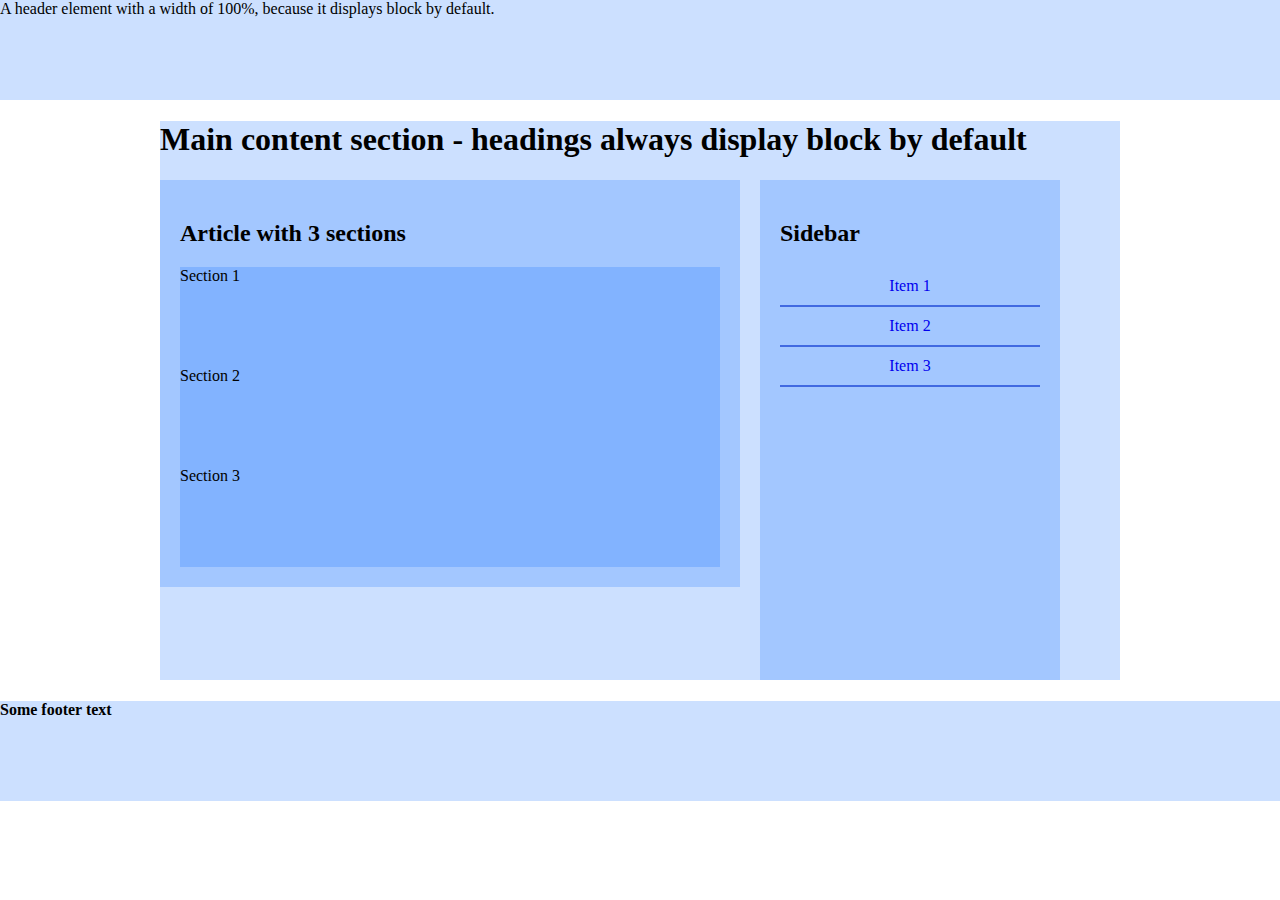
==== midterm/index.html @ bb3ad182 "website presentation" ====
<!-- Layout 1, Pixels -->

<!DOCTYPE html>
<html>
	<head>
		<!-- This is used to define the alphabet my css fonts will be using. Forgetting this will make the fonts show up all wacky with black boxed characters -->
		<meta charset="utf-8">
		<!-- Below tells the content to take up the entire width of the viewport at the scale of 1. This is important for media queries -->
		<meta name="viewport" content="width=device-width, initial-scale=1">
		<!-- Whatever's in the title tag will show up in search engines and browsers tabs -->
		<title>Yoojin Hong Portfolio</title>
		<!-- Import the stylesheet with the path relative to where this current html file i'm working out of is -->
		<link rel="stylesheet" type="text/css" href="css/main.css">
		<link rel="stylesheet" type="text/css" href="css/layout1.css">
	</head>
	<body>
		<!-- "Semantic html tags" that's what div, header, a, etc., is. They're basically divs with a specific purpose -->

		<!-- Making a header, main, sidebar, and a footer using pixels and semantic html -->
		<header>
			A header element with a width of 100%, because it displays block by default.
		</header>
		<main class="clearfix">
			<!-- h1's are headings not THE header. CAN ONLY HAVE ONE <h1> PER PAGE. -->
			<h1>Main content section - headings always display block by default</h1>
			<article>
				<h2>Article with 3 sections</h2>
				<section>Section 1</section>
				<section>Section 2</section>
				<section>Section 3</section>
			</article>
			<!-- Means it's not the main content it's an aside -->
			<aside>
				<h2>Sidebar</h2>
				<ul class="vertical-menu">
					<li><a href="#">Item 1</a></li>
					<li><a href="#">Item 2</a></li>
					<li><a href="#">Item 3</a></li>
				</ul>
			</aside>
		</main>
		<footer>
			<h4>Some footer text</h4>
		</footer>

	</body>
</html>
---- midterm/css/main.css ----
/* Reset/Global CSS declarations to get rid of (reset) browser defaults for some tags */
/* This is because the browser has like a default margin, and if you wanted to put a picture 
in it would fuck it up */

/* So get rid of whitespace around the entire page caused by browser default*/

html, body {
	margin: 0;

}

* {
/* Below will save you from a bunch of math. OHHH I remember this is what Professor Effie 
talked about with the border-box issue*/
	box-sizing: border-box;
}

/* When you float items inside a parent tag, you will need a clearfix on the parent
element. This makes sure it wraps around all the floated items.*/
.clearfix::after {
	display: block;
	clear: both; /*both means left and right*/
	/* This ensures cross browser compatability*/
	height: 0;
	font-size: 0;
	content: '';
	/* Super paranoid mode is below */
	visibility: hidden;
}

div, header, section, article, aside, footer, main {
	min-height: 100px;
	/* RGBA */
	background-color: rgba(0, 100, 255, 0.2);
	/* ^^ It's pretty smart to put the background on it so I can see what's the parent
	and what's the child where and stuff */
}
---- midterm/css/layout1.css ----
/* Layout 1, Pixels Only */

/* CSS Specificity (weighting)
	tag=1
	class=10
	id=100

	li a = 1
	^^ So like if you have a list item with an anchor that's two tags, worth two points
	li.someclass=1
	#veryImportant = 100
	div#veryImportant = 101

	Everything without a comma adds up together, they stack together
*/

main {
	width: 960px;
	/* first number is top/bottom, second is left/right */
	margin: 0 auto;
	/* Auto means all four sides, cause it can have from 1-4 values	*/
}

article {
	width: 580px;
	float: left;
	margin-right: 20px;
}

aside {
	width: 300px;
	float: left;
	min-height: 500px;
}

article, aside {
	padding: 20px;
}

ul.vertical-menu {
	list-style-type: none;
	padding: 0;
}

.vertical-menu li {
	text-align: center;
	border-bottom: 2px solid royalblue;
	
}

li a {
	font-size: 18px
	color: purple;
	text-decoration: none;
	/* ^^ This gets rid of the underline by default omg that's so useful */
	padding: 10px 20px;
	display: block;
	/* You can't add padding or margins to anything that's inline. Padding and stuff is stuff
	you do to a display: block item */
}

li a:hover {
	/* There cannot be a space between a:hover or else it won't work */
	background-color: rgba(0,100,255,0.7);
	/* Now you don't have to click directly on the link */
}
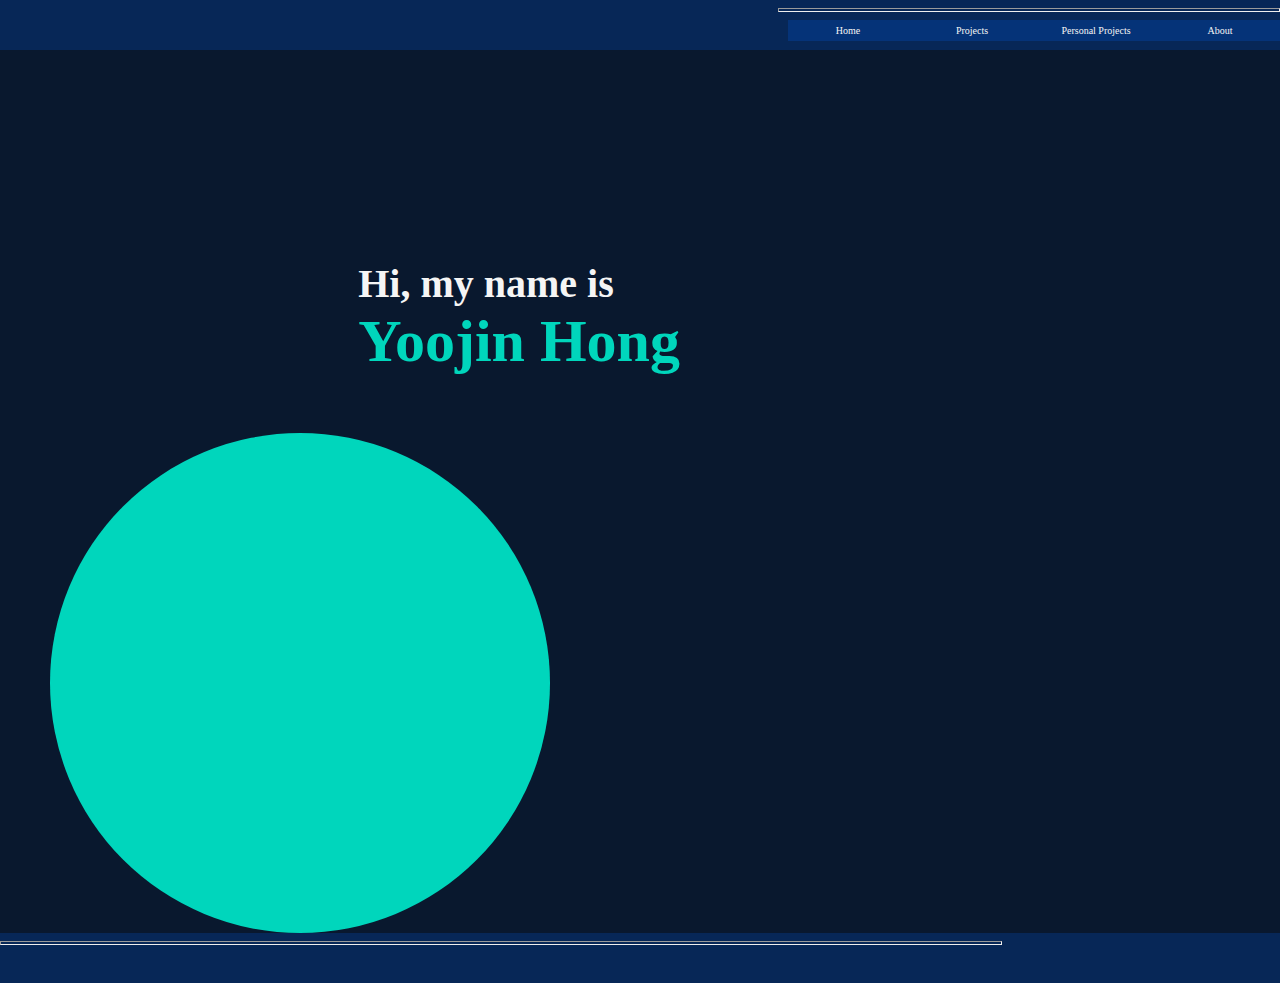
==== commit a31afb9f: "first page wireframe upload" ====
--- a/midterm/index.html
+++ b/midterm/index.html
@@ -1,46 +1,36 @@
-<!-- Layout 1, Pixels -->
-
 <!DOCTYPE html>
 <html>
-	<head>
-		<!-- This is used to define the alphabet my css fonts will be using. Forgetting this will make the fonts show up all wacky with black boxed characters -->
-		<meta charset="utf-8">
-		<!-- Below tells the content to take up the entire width of the viewport at the scale of 1. This is important for media queries -->
-		<meta name="viewport" content="width=device-width, initial-scale=1">
-		<!-- Whatever's in the title tag will show up in search engines and browsers tabs -->
-		<title>Yoojin Hong Portfolio</title>
-		<!-- Import the stylesheet with the path relative to where this current html file i'm working out of is -->
-		<link rel="stylesheet" type="text/css" href="css/main.css">
-		<link rel="stylesheet" type="text/css" href="css/layout1.css">
-	</head>
-	<body>
-		<!-- "Semantic html tags" that's what div, header, a, etc., is. They're basically divs with a specific purpose -->
+<head>
+	<meta charset="utf-8">
+	<meta name="viewport" content="width=device-width, initial-scale=1">
+	<title>Yoojin Hong Portfolio</title>
+	<link rel="stylesheet" type="text/css" href="css/main.css">
+</head>
 
-		<!-- Making a header, main, sidebar, and a footer using pixels and semantic html -->
-		<header>
-			A header element with a width of 100%, because it displays block by default.
-		</header>
-		<main class="clearfix">
-			<!-- h1's are headings not THE header. CAN ONLY HAVE ONE <h1> PER PAGE. -->
-			<h1>Main content section - headings always display block by default</h1>
-			<article>
-				<h2>Article with 3 sections</h2>
-				<section>Section 1</section>
-				<section>Section 2</section>
-				<section>Section 3</section>
-			</article>
-			<!-- Means it's not the main content it's an aside -->
-			<aside>
-				<h2>Sidebar</h2>
-				<ul class="vertical-menu">
-					<li><a href="#">Item 1</a></li>
-					<li><a href="#">Item 2</a></li>
-					<li><a href="#">Item 3</a></li>
-				</ul>
-			</aside>
-		</main>
+<body>
+	<header>
+		<hr class="topLine">
+		<nav>
+        <ul>
+          <li><a href="#">Home</a></li>
+          <li><a href="#">Projects</a></li>
+          <li><a href="#">Personal Projects</a></li>
+          <li><a href="#">About</a></li>
+        </ul>
+      </nav>
+	</header>
+	<main>
+		<h1>Hi, my name is <p>Yoojin Hong<p> </h1>
+		<div>
+			<span class="outerCircle"></span>
+			<span class="innerCircle"></span>
+		</div>
+	</main>
+
+</body>
+</html>
 		<footer>
-			<h4>Some footer text</h4>
+			<hr class="bottomLine">
 		</footer>
 
 	</body>
--- a/midterm/css/main.css
+++ b/midterm/css/main.css
@@ -1,38 +1,134 @@
-/* Reset/Global CSS declarations to get rid of (reset) browser defaults for some tags */
-/* This is because the browser has like a default margin, and if you wanted to put a picture 
-in it would fuck it up */
-
-/* So get rid of whitespace around the entire page caused by browser default*/
-
-html, body {
-	margin: 0;
-
-}
+<style>
+@import url('https://fonts.googleapis.com/css2?family=Montserrat:wght@200&family=Nanum+Gothic&display=swap');
+</style>
 
 * {
-/* Below will save you from a bunch of math. OHHH I remember this is what Professor Effie 
-talked about with the border-box issue*/
 	box-sizing: border-box;
 }
 
-/* When you float items inside a parent tag, you will need a clearfix on the parent
-element. This makes sure it wraps around all the floated items.*/
-.clearfix::after {
-	display: block;
-	clear: both; /*both means left and right*/
-	/* This ensures cross browser compatability*/
+/*.clearfix::after {
+	display: flex;
+	clear: both;
 	height: 0;
 	font-size: 0;
 	content: '';
-	/* Super paranoid mode is below */
 	visibility: hidden;
+}*/
+
+html, body {
+	min-height: 100vh;
+	margin: 0;
+	background-color: #09182eff;
+	display: flex;
+	flex-direction: column;
 }
 
-div, header, section, article, aside, footer, main {
+div, main {
 	min-height: 100px;
-	/* RGBA */
-	background-color: rgba(0, 100, 255, 0.2);
-	/* ^^ It's pretty smart to put the background on it so I can see what's the parent
-	and what's the child where and stuff */
+	color: #f5f5f5;
 }
 
+header {
+	width: 100%;
+	height: 50px;
+	background-color: rgba(0, 100, 255, 0.2);
+	margin-bottom: 10px;
+}
+
+footer {
+	margin-top: auto;
+	height: 50px;
+	background-color: rgba(0, 100, 255, 0.2);
+	width: 100%;
+}
+
+.topLine {
+	width: 500px;
+	height: 2px;
+	margin-right: 0px;
+	color: #00d6bc;
+}
+
+.bottomLine {
+	width: 1000px;
+	height: 2px;
+	margin-left: 0px;
+	color: #00d6bc;
+}
+
+h1 {
+	font-size: 40px;
+	float: right;
+	margin-right: 600px;
+	margin-top: 200px;
+}
+
+h1 p {
+	margin: 0 auto;
+	font-size: 60px;
+	color: #00d6bc;
+}
+
+.outerCircle {
+	position: relative;
+	height: 500px;
+  	width: 500px;
+  	background-color: #00d6bc;
+  	border-radius: 50%;
+  	float: left;
+  	margin-left: 50px;
+	margin-top: 30px;
+}
+
+.innerCircle {
+	position: absolute;
+	height: 400px;
+	width: 400px;
+	background-color: #09182eff;
+	border-radius: 50%;
+	float: left;
+	margin-top: 50px;
+	margin-left: -450px;
+	margin-top: 80px;
+}
+
+header nav {
+  	display: inline-flex;
+  	float: right; 
+  	margin-right: 0px;
+}
+
+header nav ul {
+  	list-style-type: none;
+  	text-align: center;
+  	padding: 0;
+  	margin: 0;
+  	background-color: rgba(0, 100, 255, 0.2);
+}
+
+nav li {
+  	height: 20px;
+  	line-height: 20px;
+  	width: 120px;
+  	display: inline-block;
+ /* text-align: center*/
+}
+
+nav a {
+	font-size: 10px;
+  	text-decoration: none;
+  	color: #f5f5f5;
+  	display: block;
+  	text-align: center;
+  	transition: all 1s;
+}
+
+nav a:hover {
+  	background-color: rgba(0, 100, 255, 0.2);
+  	color: #f5f5f5;
+}
+
+nav a.active {
+  	background-color: #f5f5f5;
+  	color: white;
+}